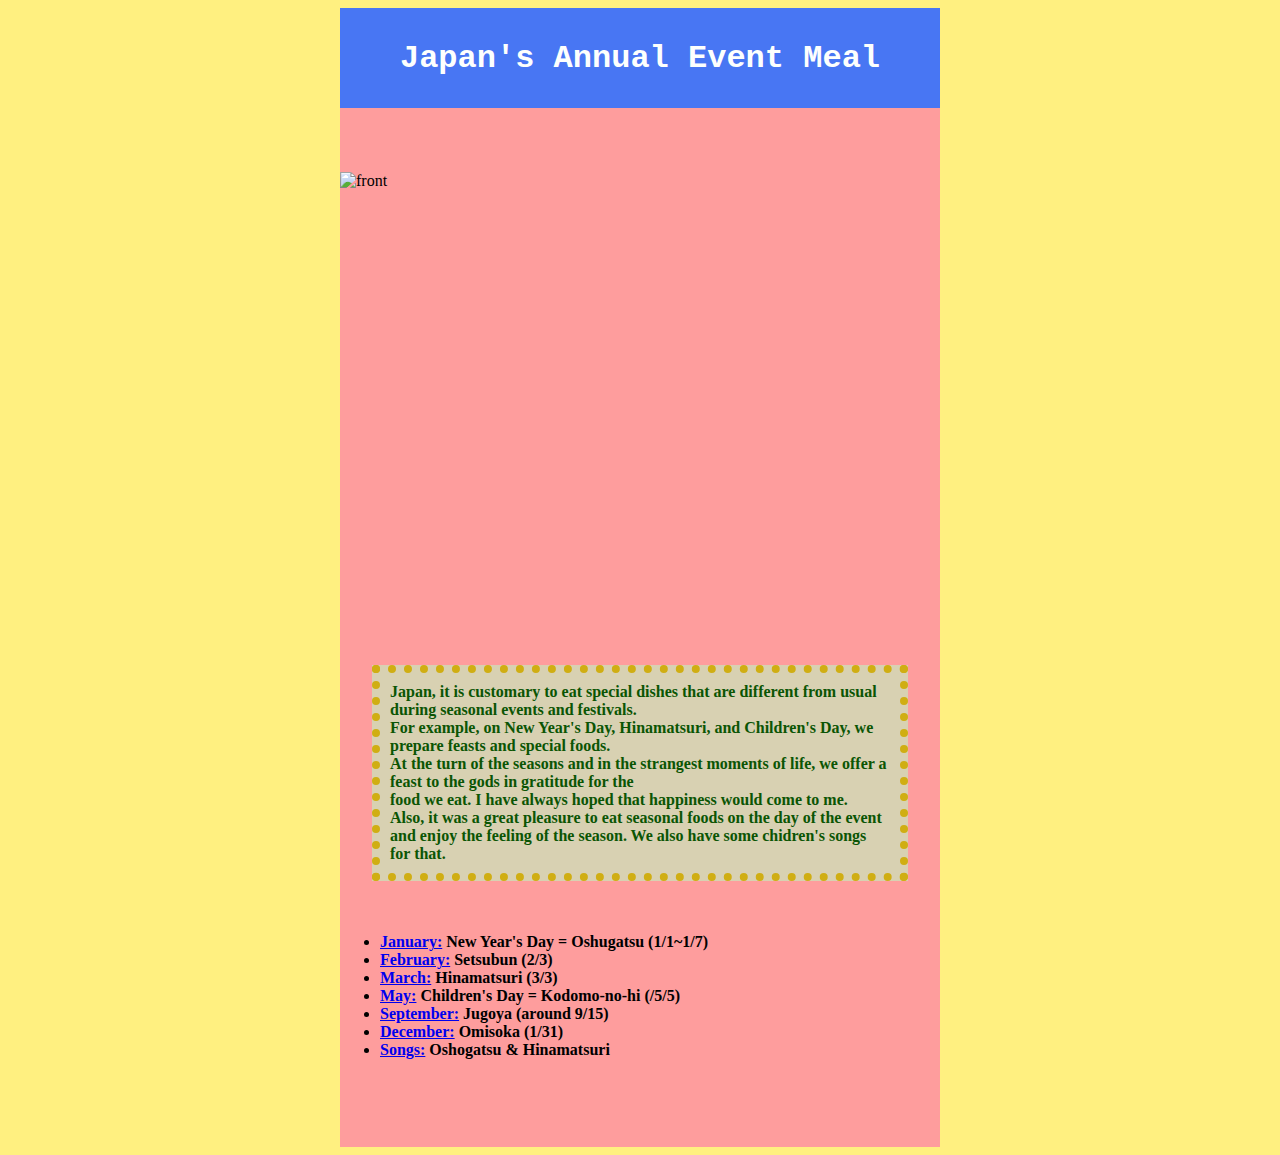
==== index.html @ 3af084c6 "changed" ====
<!doctype html>
<html lang="en">
    <head>
        <meta charset="utf-8">
        <title> Japan's Annual Food Clture</title>
        <Meta name="author descripiton=Kyoko freire">
        <link href="rules.css" rel="stylesheet" media="screen"> 
    </head>
     <body>
        <div class="container">
            <h1>Japan's Annual Event Meal</h1>
            <img src="images/front.jpg" alt="front" width="600" height="421">
            <br/>
            <br/> 
            <br/>
            <br/> 
            <p><strong>Japan, it is customary to eat special dishes that are different from usual during seasonal events and festivals.<br/>For example, on New Year's Day, Hinamatsuri, and Children's Day, we prepare feasts and special foods. <br/>At the turn of the seasons and in the strangest moments of life, we offer a feast to the gods in gratitude for the <br/> food we eat. I have always hoped that happiness would come to me. <br/> Also, it was a great pleasure to eat seasonal foods on the day of the event and enjoy the feeling of the season. We also have some chidren's songs for that.</strong> </p>
            <br/>
            <br/>
            <ul>
                <li><strong><a href="January.html">January:</a> New Year's Day = Oshugatsu (1/1~1/7)</strong></li>
                <li><strong><a href="February.html">February:</a> Setsubun (2/3)</strong></li>
                <li><strong><a href="March.html">March:</a> Hinamatsuri (3/3)</strong></li>
                <li><strong><a href="May.html">May:</a> Children's Day = Kodomo-no-hi (/5/5)</strong></li>
                <li><strong><a href="September.html">September:</a> Jugoya (around 9/15)</strong></li>
                <li><strong><a href="December.html">December:</a> Omisoka (1/31)</strong></li>
                <li><strong><a href="songs.html">Songs:</a> Oshogatsu & Hinamatsuri</strong></li>   
            </ul>  
            <br/>
            <br/> 
            <br/>
            <br/>
        </div>
    </body>
</html>
---- rules.css ----
body
{
	background-color: hsla(53, 100%, 74%, 0.956);
}

.container
{
	width: 600px;
	background-color: rgb(254, 157, 157);
	margin:0  auto;
}
img{
	margin:0 auto;
	margin-top: 4em;
	display: block;

}
	
h1,h2
{
	font-family: 'Courier New', Courier, monospace;
	font-weight: bold;
	font-size: 2rem;
	width: 600px;
	height: 100px;
    color: #fdfffd;
	background-color: #4876f3;
	text-align: center; 
	display: table-cell;
	vertical-align: middle; 
}


p,h3 
{
	background-color: #d8d1b2;
}

p
{
	color: #0b5504;
    width: 500px; 
	border-width: 8px; 
	border-style: dotted; 
	border-color: #d0ae13;
  	padding: 10px;
	margin: 0 auto;
}
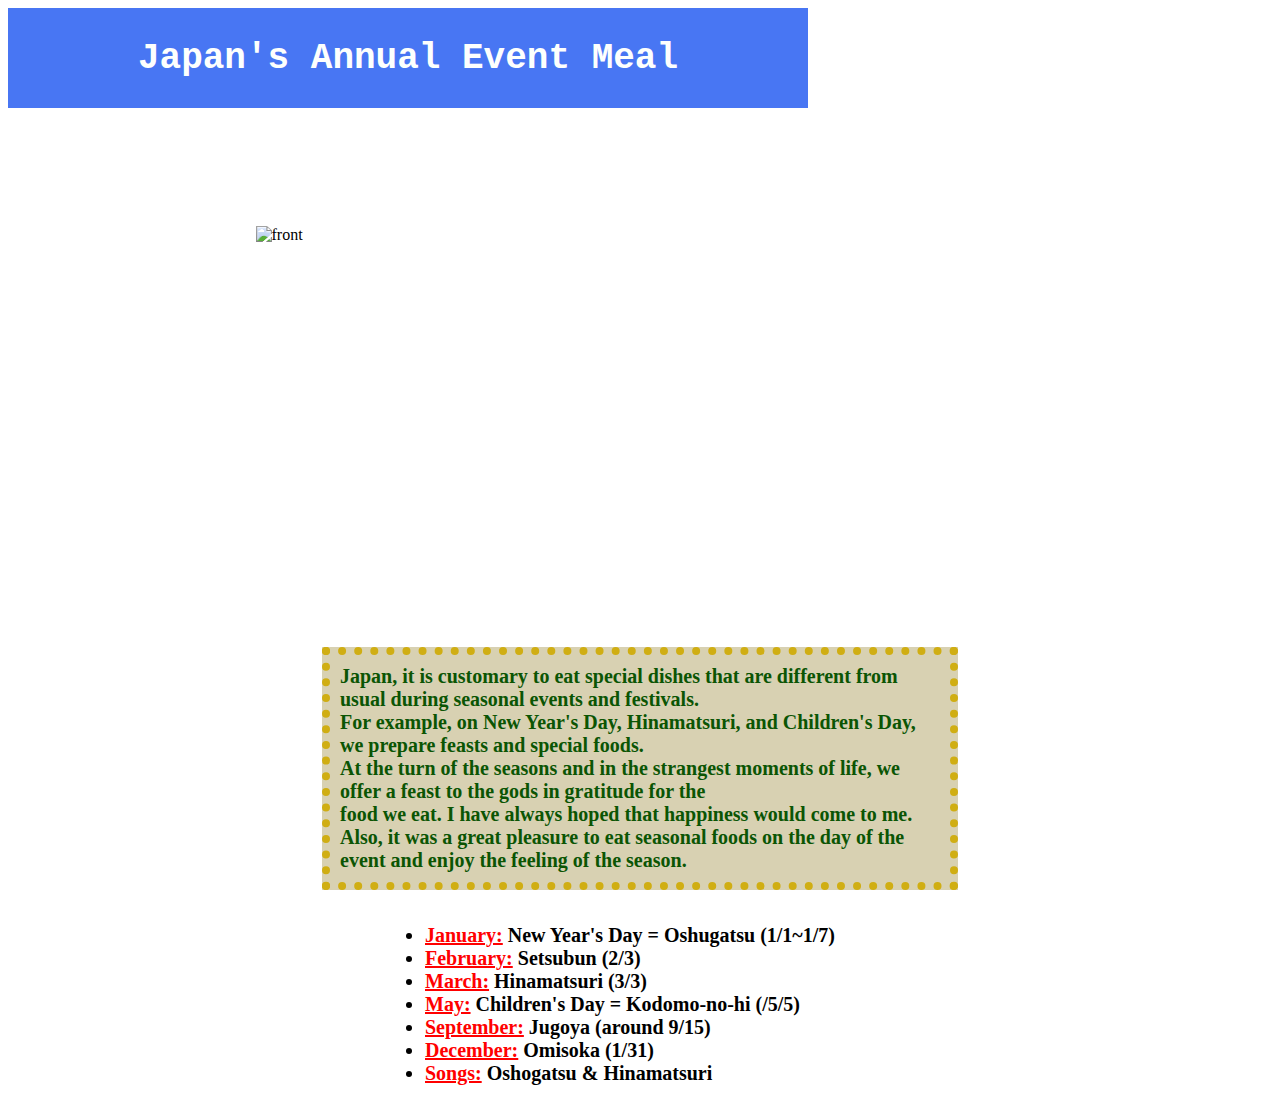
==== commit 3c006529: "Update index.html" ====
--- a/index.html
+++ b/index.html
@@ -4,32 +4,24 @@
         <meta charset="utf-8">
         <title> Japan's Annual Food Clture</title>
         <Meta name="author descripiton=Kyoko freire">
-        <link href="rules.css" rel="stylesheet" media="screen"> 
+        <link href="rules.css" rel="stylesheet" media="screen">
     </head>
      <body>
-        <div class="container">
-            <h1>Japan's Annual Event Meal</h1>
-            <img src="images/front.jpg" alt="front" width="600" height="421">
-            <br/>
-            <br/> 
-            <br/>
-            <br/> 
-            <p><strong>Japan, it is customary to eat special dishes that are different from usual during seasonal events and festivals.<br/>For example, on New Year's Day, Hinamatsuri, and Children's Day, we prepare feasts and special foods. <br/>At the turn of the seasons and in the strangest moments of life, we offer a feast to the gods in gratitude for the <br/> food we eat. I have always hoped that happiness would come to me. <br/> Also, it was a great pleasure to eat seasonal foods on the day of the event and enjoy the feeling of the season. We also have some chidren's songs for that.</strong> </p>
-            <br/>
-            <br/>
-            <ul>
-                <li><strong><a href="January.html">January:</a> New Year's Day = Oshugatsu (1/1~1/7)</strong></li>
-                <li><strong><a href="February.html">February:</a> Setsubun (2/3)</strong></li>
-                <li><strong><a href="March.html">March:</a> Hinamatsuri (3/3)</strong></li>
-                <li><strong><a href="May.html">May:</a> Children's Day = Kodomo-no-hi (/5/5)</strong></li>
-                <li><strong><a href="September.html">September:</a> Jugoya (around 9/15)</strong></li>
-                <li><strong><a href="December.html">December:</a> Omisoka (1/31)</strong></li>
-                <li><strong><a href="songs.html">Songs:</a> Oshogatsu & Hinamatsuri</strong></li>   
-            </ul>  
-            <br/>
-            <br/> 
-            <br/>
-            <br/>
-        </div>
+        <h1>Japan's Annual Event Meal</h1>
+        <br/>
+        <br/> 
+        <br/>
+        <img src="images/front.jpg" alt="front" width="769" height="421">
+        <p><strong>Japan, it is customary to eat special dishes that are different from usual during seasonal events and festivals.<br/>For example, on New Year's Day, Hinamatsuri, and Children's Day, we prepare feasts and special foods. <br/>At the turn of the seasons and in the strangest moments of life, we offer a feast to the gods in gratitude for the <br/> food we eat. I have always hoped that happiness would come to me. <br/> Also, it was a great pleasure to eat seasonal foods on the day of the event and enjoy the feeling of the season.</strong> </p>
+        <br/>
+        <ul>
+            <li><strong><a href="january.html">January:</a> New Year's Day = Oshugatsu (1/1~1/7)</strong></li>
+            <li><strong><a href="february.html">February:</a> Setsubun (2/3)</strong></li>
+            <li><strong><a href="march.html">March:</a> Hinamatsuri (3/3)</strong></li>
+            <li><strong><a href="may.html">May:</a> Children's Day = Kodomo-no-hi (/5/5)</strong></li>
+            <li><strong><a href="september.html">September:</a> Jugoya (around 9/15)</strong></li>
+            <li><strong><a href="december.html">December:</a> Omisoka (1/31)</strong></li>   
+            <li><strong><a href="songs.html">Songs:</a> Oshogatsu & Hinamatsuri</strong></li> 
+        </ul>  
     </body>
 </html>--- a/rules.css
+++ b/rules.css
@@ -1,11 +1,11 @@
 body
 {
-	background-color: hsla(53, 100%, 74%, 0.956);
+	background-image:url(images/event.jpg);
 }
 
 .container
 {
-	width: 600px;
+	width: 800px;
 	background-color: rgb(254, 157, 157);
 	margin:0  auto;
 }
@@ -20,8 +20,8 @@
 {
 	font-family: 'Courier New', Courier, monospace;
 	font-weight: bold;
-	font-size: 2rem;
-	width: 600px;
+	font-size: 2.25rem;
+	width: 800px;
 	height: 100px;
     color: #fdfffd;
 	background-color: #4876f3;
@@ -39,10 +39,25 @@
 p
 {
 	color: #0b5504;
-    width: 500px; 
+    width: 600px; 
 	border-width: 8px; 
 	border-style: dotted; 
 	border-color: #d0ae13;
   	padding: 10px;
 	margin: 0 auto;
+	font-size: 1.25rem;
 }
+
+li {
+	font-size: 1.25rem;
+	width: 470px;
+	margin:0 auto;
+}
+
+a:link {
+	color: red;
+  }
+  
+a:visited {
+	color: rgb(11, 111, 11);
+  }  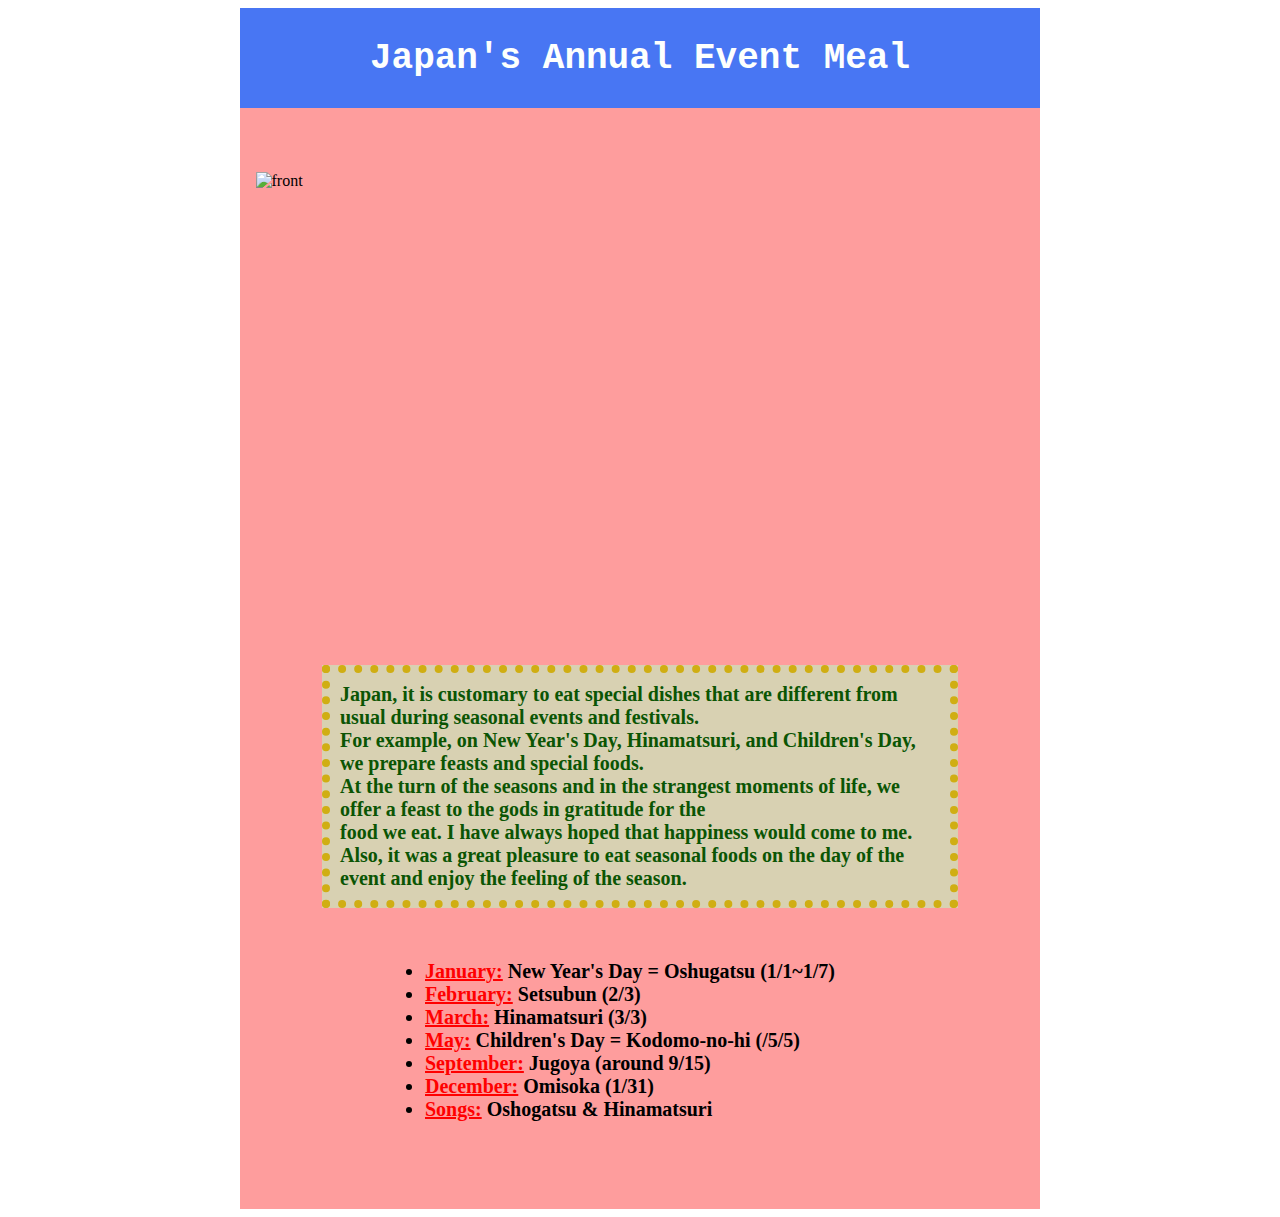
==== commit 12ce897a: "Update index.html" ====
--- a/index.html
+++ b/index.html
@@ -7,12 +7,15 @@
         <link href="rules.css" rel="stylesheet" media="screen">
     </head>
      <body>
+     <div class="container">
         <h1>Japan's Annual Event Meal</h1>
+        <img src="images/front.jpg" alt="front" width="769" height="421">
         <br/>
-        <br/> 
         <br/>
-        <img src="images/front.jpg" alt="front" width="769" height="421">
+        <br/>
+        <br/>
         <p><strong>Japan, it is customary to eat special dishes that are different from usual during seasonal events and festivals.<br/>For example, on New Year's Day, Hinamatsuri, and Children's Day, we prepare feasts and special foods. <br/>At the turn of the seasons and in the strangest moments of life, we offer a feast to the gods in gratitude for the <br/> food we eat. I have always hoped that happiness would come to me. <br/> Also, it was a great pleasure to eat seasonal foods on the day of the event and enjoy the feeling of the season.</strong> </p>
+        <br/>
         <br/>
         <ul>
             <li><strong><a href="january.html">January:</a> New Year's Day = Oshugatsu (1/1~1/7)</strong></li>
@@ -22,6 +25,11 @@
             <li><strong><a href="september.html">September:</a> Jugoya (around 9/15)</strong></li>
             <li><strong><a href="december.html">December:</a> Omisoka (1/31)</strong></li>   
             <li><strong><a href="songs.html">Songs:</a> Oshogatsu & Hinamatsuri</strong></li> 
-        </ul>  
+        </ul> 
+        <br/>
+        <br/>
+        <br/>
+        <br/>
+    </div> 
     </body>
 </html>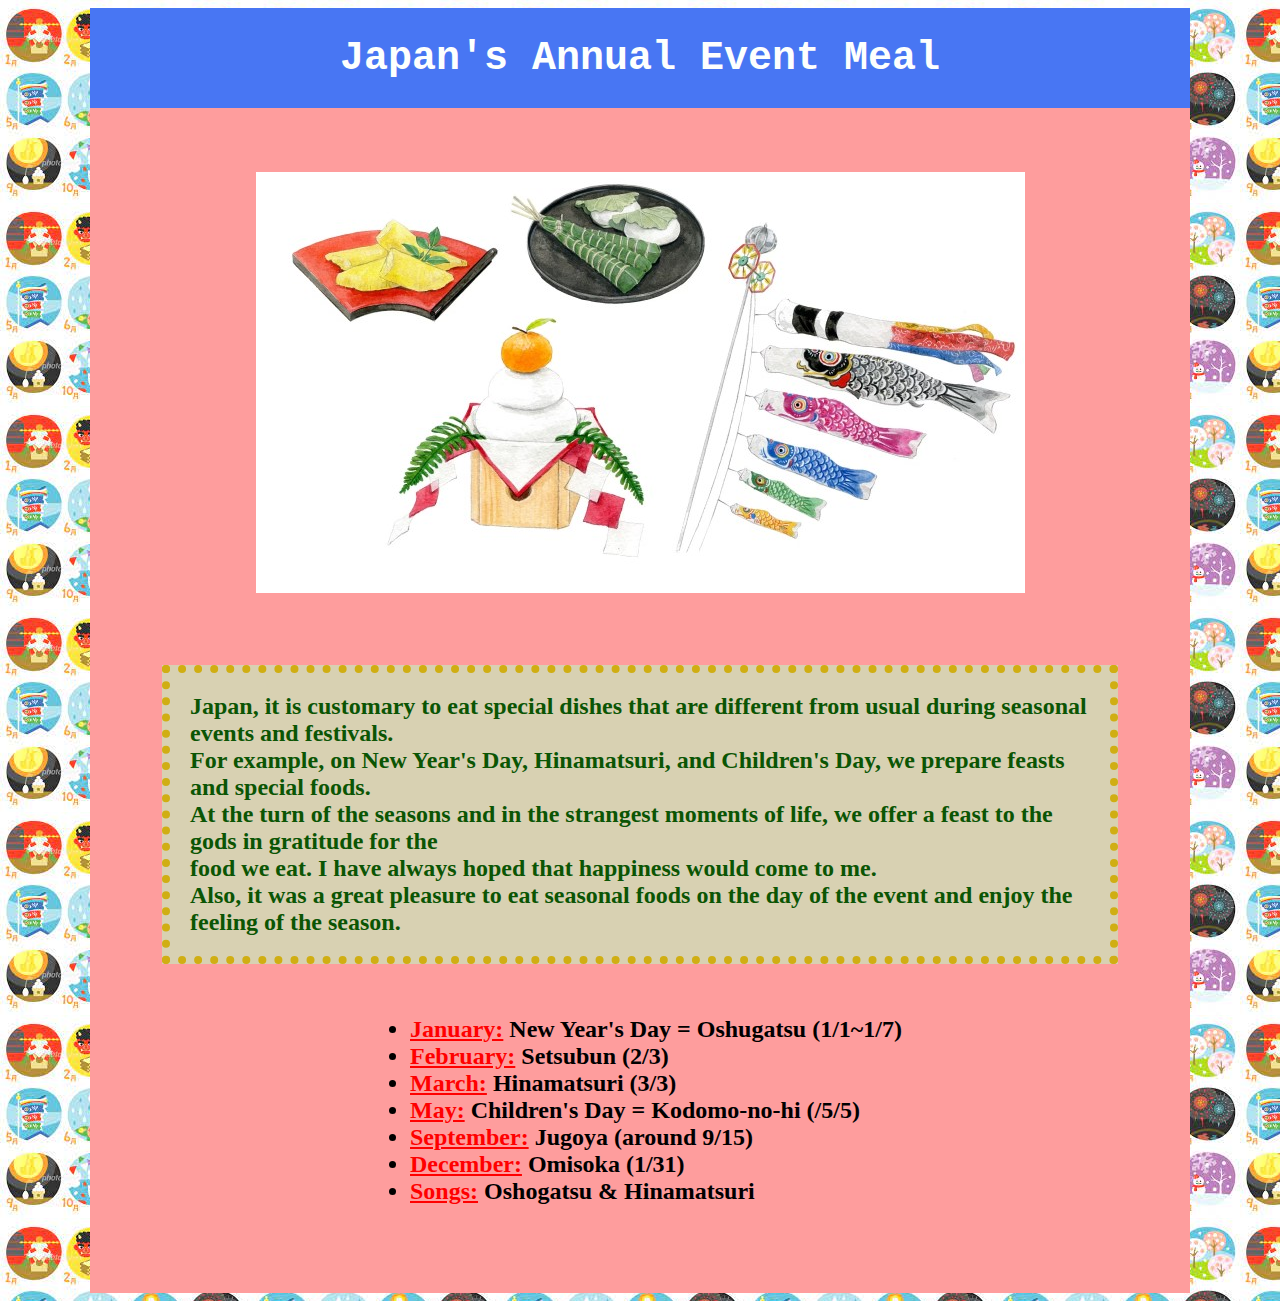
==== commit d09e5e0b: "size changed" ====
--- a/index.html
+++ b/index.html
@@ -18,6 +18,7 @@
         <br/>
         <br/>
         <ul>
+
             <li><strong><a href="january.html">January:</a> New Year's Day = Oshugatsu (1/1~1/7)</strong></li>
             <li><strong><a href="february.html">February:</a> Setsubun (2/3)</strong></li>
             <li><strong><a href="march.html">March:</a> Hinamatsuri (3/3)</strong></li>
--- a/rules.css
+++ b/rules.css
@@ -5,7 +5,7 @@
 
 .container
 {
-	width: 800px;
+	width: 1100px;
 	background-color: rgb(254, 157, 157);
 	margin:0  auto;
 }
@@ -20,8 +20,8 @@
 {
 	font-family: 'Courier New', Courier, monospace;
 	font-weight: bold;
-	font-size: 2.25rem;
-	width: 800px;
+	font-size: 2.5rem;
+	width: 1100px;
 	height: 100px;
     color: #fdfffd;
 	background-color: #4876f3;
@@ -39,18 +39,18 @@
 p
 {
 	color: #0b5504;
-    width: 600px; 
+    width: 900px; 
 	border-width: 8px; 
 	border-style: dotted; 
 	border-color: #d0ae13;
-  	padding: 10px;
+  	padding: 20px;
 	margin: 0 auto;
-	font-size: 1.25rem;
+	font-size: 1.5rem;
 }
 
 li {
-	font-size: 1.25rem;
-	width: 470px;
+	font-size: 1.5rem;
+	width: 500px;
 	margin:0 auto;
 }
 
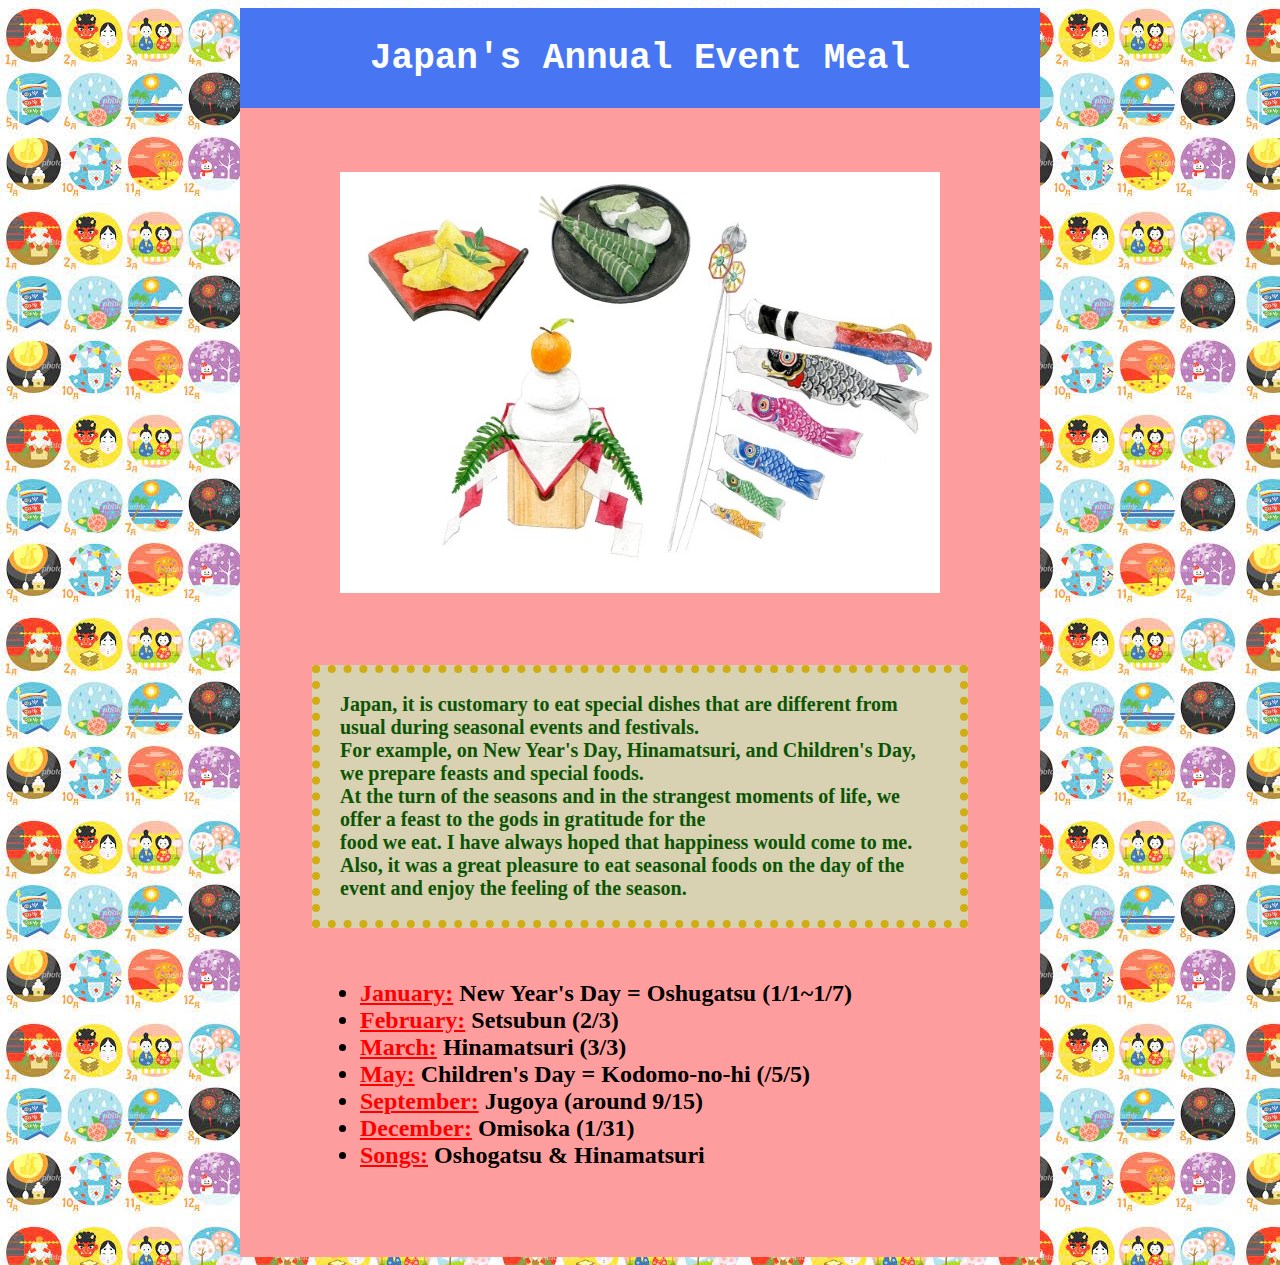
==== commit c263b609: "changed" ====
--- a/index.html
+++ b/index.html
@@ -9,7 +9,7 @@
      <body>
      <div class="container">
         <h1>Japan's Annual Event Meal</h1>
-        <img src="images/front.jpg" alt="front" width="769" height="421">
+        <img src="images/front.jpg" alt="front" width="600" height="421">
         <br/>
         <br/>
         <br/>
--- a/rules.css
+++ b/rules.css
@@ -5,7 +5,7 @@
 
 .container
 {
-	width: 1100px;
+	width: 800px;
 	background-color: rgb(254, 157, 157);
 	margin:0  auto;
 }
@@ -20,8 +20,8 @@
 {
 	font-family: 'Courier New', Courier, monospace;
 	font-weight: bold;
-	font-size: 2.5rem;
-	width: 1100px;
+	font-size: 2.25rem;
+	width: 800px;
 	height: 100px;
     color: #fdfffd;
 	background-color: #4876f3;
@@ -39,18 +39,18 @@
 p
 {
 	color: #0b5504;
-    width: 900px; 
+    width: 600px; 
 	border-width: 8px; 
 	border-style: dotted; 
 	border-color: #d0ae13;
   	padding: 20px;
 	margin: 0 auto;
-	font-size: 1.5rem;
+	font-size: 1.25rem;
 }
 
 li {
 	font-size: 1.5rem;
-	width: 500px;
+	width: 600px;
 	margin:0 auto;
 }
 
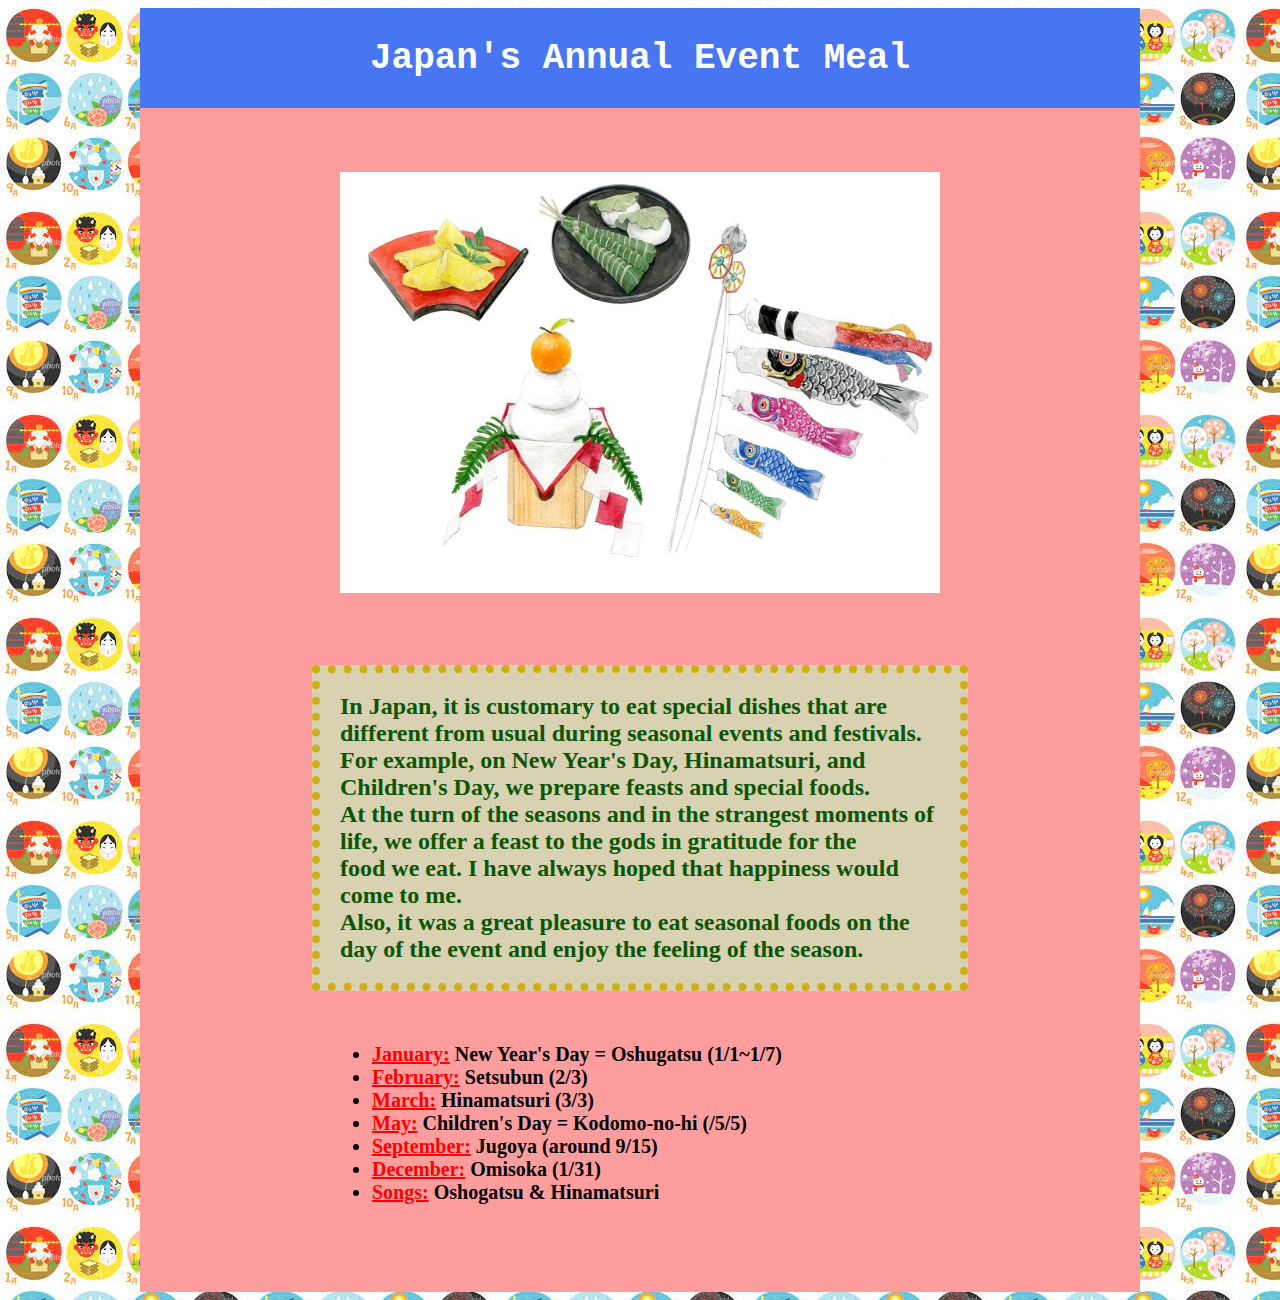
==== commit 79d747ef: "Added{{ IN" ====
--- a/index.html
+++ b/index.html
@@ -14,7 +14,7 @@
         <br/>
         <br/>
         <br/>
-        <p><strong>Japan, it is customary to eat special dishes that are different from usual during seasonal events and festivals.<br/>For example, on New Year's Day, Hinamatsuri, and Children's Day, we prepare feasts and special foods. <br/>At the turn of the seasons and in the strangest moments of life, we offer a feast to the gods in gratitude for the <br/> food we eat. I have always hoped that happiness would come to me. <br/> Also, it was a great pleasure to eat seasonal foods on the day of the event and enjoy the feeling of the season.</strong> </p>
+        <p><strong>In Japan, it is customary to eat special dishes that are different from usual during seasonal events and festivals.<br/>For example, on New Year's Day, Hinamatsuri, and Children's Day, we prepare feasts and special foods. <br/>At the turn of the seasons and in the strangest moments of life, we offer a feast to the gods in gratitude for the <br/> food we eat. I have always hoped that happiness would come to me. <br/> Also, it was a great pleasure to eat seasonal foods on the day of the event and enjoy the feeling of the season.</strong> </p>
         <br/>
         <br/>
         <ul>
--- a/rules.css
+++ b/rules.css
@@ -5,7 +5,7 @@
 
 .container
 {
-	width: 800px;
+	width: 1000px;
 	background-color: rgb(254, 157, 157);
 	margin:0  auto;
 }
@@ -21,7 +21,7 @@
 	font-family: 'Courier New', Courier, monospace;
 	font-weight: bold;
 	font-size: 2.25rem;
-	width: 800px;
+	width: 1000px;
 	height: 100px;
     color: #fdfffd;
 	background-color: #4876f3;
@@ -45,12 +45,12 @@
 	border-color: #d0ae13;
   	padding: 20px;
 	margin: 0 auto;
-	font-size: 1.25rem;
+	font-size: 1.5rem;
 }
 
 li {
-	font-size: 1.5rem;
-	width: 600px;
+	font-size: 1.25rem;
+	width: 60%;
 	margin:0 auto;
 }
 
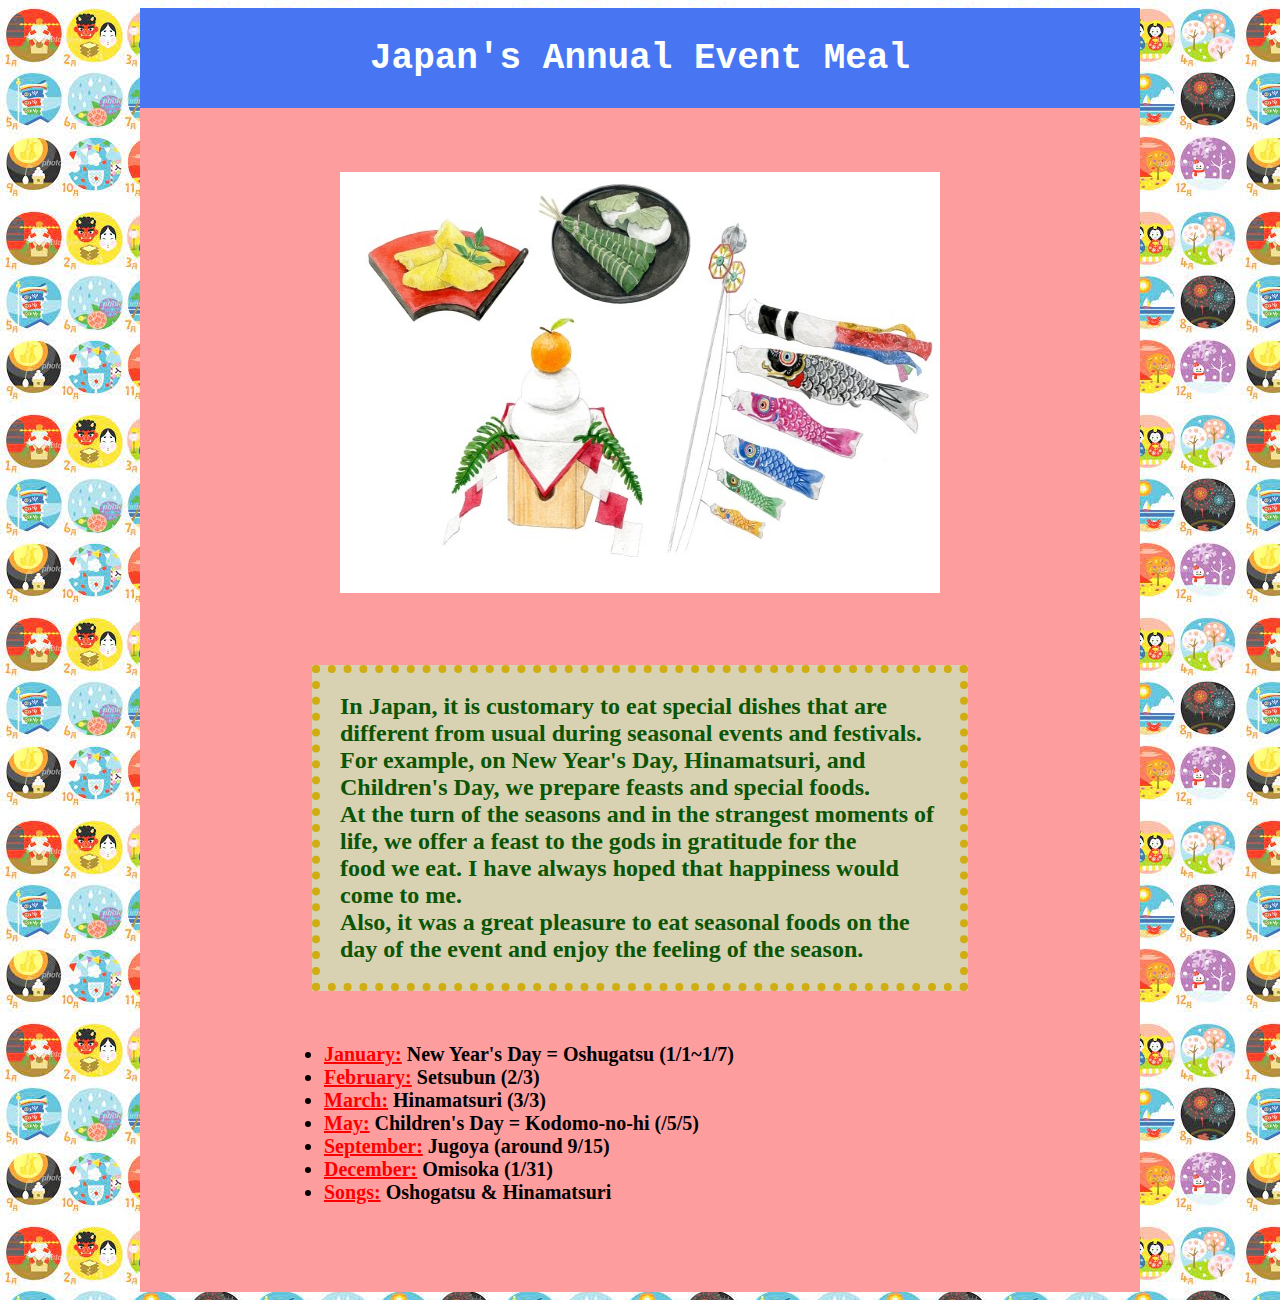
==== commit 4e6ae834: "Update index.html" ====
--- a/index.html
+++ b/index.html
@@ -3,7 +3,7 @@
     <head>
         <meta charset="utf-8">
         <title> Japan's Annual Food Clture</title>
-        <Meta name="author descripiton=Kyoko freire">
+        <meta name="author descripiton=Kyoko freire">
         <link href="rules.css" rel="stylesheet" media="screen">
     </head>
      <body>
@@ -33,4 +33,4 @@
         <br/>
     </div> 
     </body>
-</html>+</html>
--- a/rules.css
+++ b/rules.css
@@ -50,7 +50,7 @@
 
 li {
 	font-size: 1.25rem;
-	width: 60%;
+	width: 70%;
 	margin:0 auto;
 }
 
